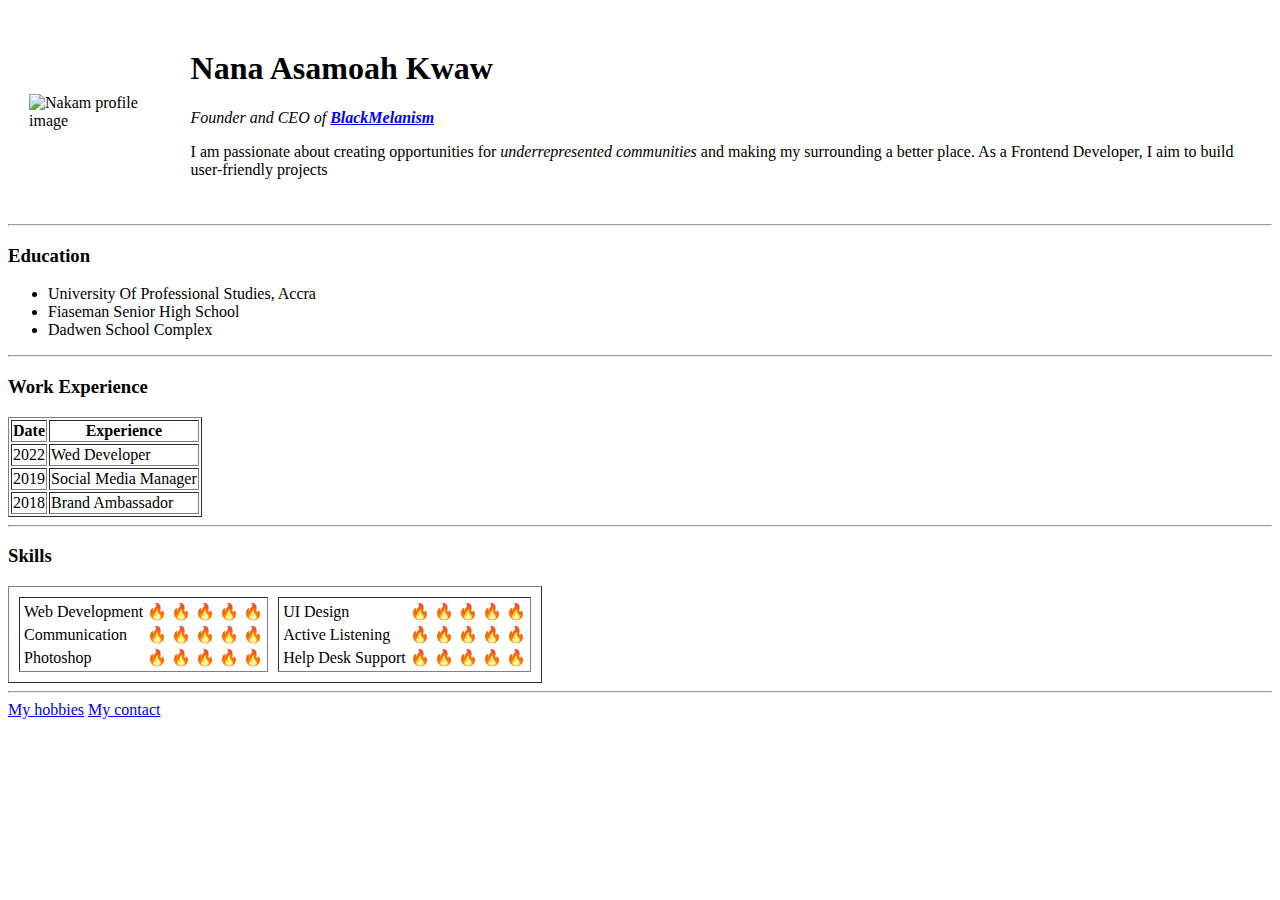
==== index.html @ c6e29e7b "initial commit" ====
<!DOCTYPE html>
<html lang="en">

<head>
    <meta charset="UTF-8">
    <meta http-equiv="X-UA-Compatible" content="IE=edge">
    <meta name="viewport" content="width=device-width, initial-scale=1.0">
    <title>Nakam Personal Site</title>
</head>

<body>
    <table cellspacing="20">
        <tr>
            <td><img src="https://avatars.githubusercontent.com/u/89482825?v=4" alt="Nakam profile image"></td>
            <td>
                <h1>Nana Asamoah Kwaw</h1>
                <p><em>Founder and CEO of <strong><a href="https://www.facebook.com/BlackMelanism" target="_blank">BlackMelanism</a></strong></em></p>
                <p>I am passionate about creating opportunities for <em>underrepresented communities</em> and making my surrounding a better place. As a Frontend Developer, I aim to build user-friendly projects</p>
            </td>
        </tr>
    </table>

    <hr>

    <h3>Education</h3>
    <ul>
        <li>University Of Professional Studies, Accra</li>
        <li>Fiaseman Senior High School</li>
        <li>Dadwen School Complex</li>
    </ul>

    <hr>

    <h3>Work Experience</h3>
    <table border="1px">
        <thead>
            <tr>
                <th>Date</th>
                <th>Experience</th>
            </tr>
        </thead>

        <tbody>
            <tr>
                <td>2022</td>
                <td>Wed Developer</td>
            </tr>
            <tr>
                <td>2019</td>
                <td>Social Media Manager</td>
            </tr>
            <tr>
                <td>2018</td>
                <td>Brand Ambassador</td>
            </tr>
        </tbody>
    </table>
    
    <hr>

    <h3>Skills</h3>
    
    <table border="1" cellspacing="10">
        <tr>
            <td>
                <table>
                    <tr>
                        <td>Web Development</td>
                        <td>🔥 🔥 🔥 🔥 🔥 </td>
                    </tr>
                    <tr>
                        <td>Communication</td>
                        <td>🔥 🔥 🔥 🔥 🔥 </td>
                    </tr>
                    <tr>
                        <td>Photoshop</td>
                        <td>🔥 🔥 🔥 🔥 🔥 </td>
                    </tr>
                </table>
            </td>
            <td>
                <table>
                    <tr>
                        <td>UI Design</td>
                        <td>🔥 🔥 🔥 🔥 🔥 </td>
                    </tr>
                    <tr>
                        <td>Active Listening</td>
                        <td>🔥 🔥 🔥 🔥 🔥 </td>
                    </tr>
                    <tr>
                        <td>Help Desk Support</td>
                        <td>🔥 🔥 🔥 🔥 🔥 </td>
                    </tr>
                </table>
            </td>
        </tr>
    </table>
    <!-- <table border="1">
        <tr>
           <td>Web Development</td>
           <td>🔥 🔥 🔥 🔥 🔥 </td>
           <td>Communication</td>
           <td>🔥 🔥 🔥 🔥 🔥</td>
        </tr>
        <tr>
            <td>UI Design</td>
            <td>🔥 🔥 🔥 </td>
            <td>Active Listening</td>
            <td>🔥 🔥 🔥 🔥 </td>
         </tr>
         <tr>
            <td>Photoshop</td>
            <td>🔥 🔥 🔥 🔥 </td>
            <td>Team Work</td>
            <td>🔥 🔥 🔥 🔥 </td>
         </tr>
         <tr>
            <td>Help Desk Support</td>
            <td>🔥 🔥  </td>
            <td>Brainstorming</td>
            <td>🔥 🔥 🔥 </td>
         </tr>
    </table> -->
    <hr>
    <a href="hobbies.html">My hobbies</a>    
    <a href="contact.html">My contact</a>    

</body>

</html>
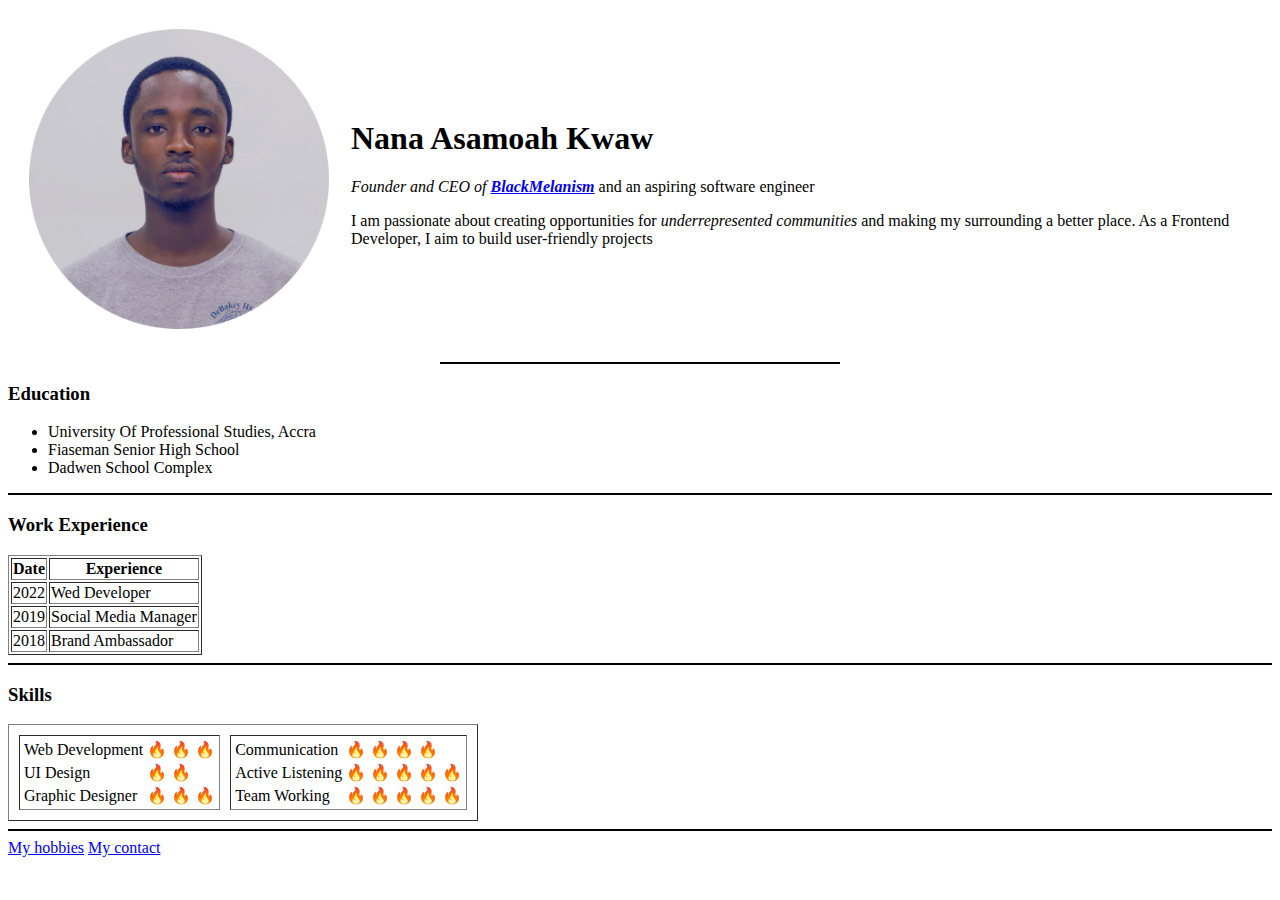
==== commit 14396525: "Added a few style and updated the profile image" ====
--- a/index.html
+++ b/index.html
@@ -6,21 +6,29 @@
     <meta http-equiv="X-UA-Compatible" content="IE=edge">
     <meta name="viewport" content="width=device-width, initial-scale=1.0">
     <title>Nakam Personal Site</title>
+
+    <style>
+        hr{
+            border-style: none;
+            height: 2px;
+            background-color: #000;
+        }
+    </style>
 </head>
 
 <body>
     <table cellspacing="20">
         <tr>
-            <td><img src="https://avatars.githubusercontent.com/u/89482825?v=4" alt="Nakam profile image"></td>
+            <td><img src="images/Profile.png" width="300px" alt="Nakam profile image"></td>
             <td>
                 <h1>Nana Asamoah Kwaw</h1>
-                <p><em>Founder and CEO of <strong><a href="https://www.facebook.com/BlackMelanism" target="_blank">BlackMelanism</a></strong></em></p>
+                <p><em>Founder and CEO of <strong><a href="https://www.facebook.com/BlackMelanism" target="_blank">BlackMelanism</a></strong></em> and an aspiring software engineer</p>
                 <p>I am passionate about creating opportunities for <em>underrepresented communities</em> and making my surrounding a better place. As a Frontend Developer, I aim to build user-friendly projects</p>
             </td>
         </tr>
     </table>
 
-    <hr>
+    <hr width="400px">
 
     <h3>Education</h3>
     <ul>
@@ -66,30 +74,30 @@
                 <table>
                     <tr>
                         <td>Web Development</td>
-                        <td>🔥 🔥 🔥 🔥 🔥 </td>
+                        <td>🔥 🔥 🔥 </td>
                     </tr>
                     <tr>
-                        <td>Communication</td>
-                        <td>🔥 🔥 🔥 🔥 🔥 </td>
+                        <td>UI Design</td>
+                        <td>🔥 🔥 </td>
                     </tr>
                     <tr>
-                        <td>Photoshop</td>
-                        <td>🔥 🔥 🔥 🔥 🔥 </td>
+                        <td>Graphic Designer</td>
+                        <td>🔥 🔥 🔥 </td>
                     </tr>
                 </table>
             </td>
             <td>
                 <table>
                     <tr>
-                        <td>UI Design</td>
-                        <td>🔥 🔥 🔥 🔥 🔥 </td>
+                        <td>Communication</td>
+                        <td>🔥 🔥 🔥 🔥 </td>
                     </tr>
                     <tr>
                         <td>Active Listening</td>
                         <td>🔥 🔥 🔥 🔥 🔥 </td>
                     </tr>
                     <tr>
-                        <td>Help Desk Support</td>
+                        <td>Team Working</td>
                         <td>🔥 🔥 🔥 🔥 🔥 </td>
                     </tr>
                 </table>
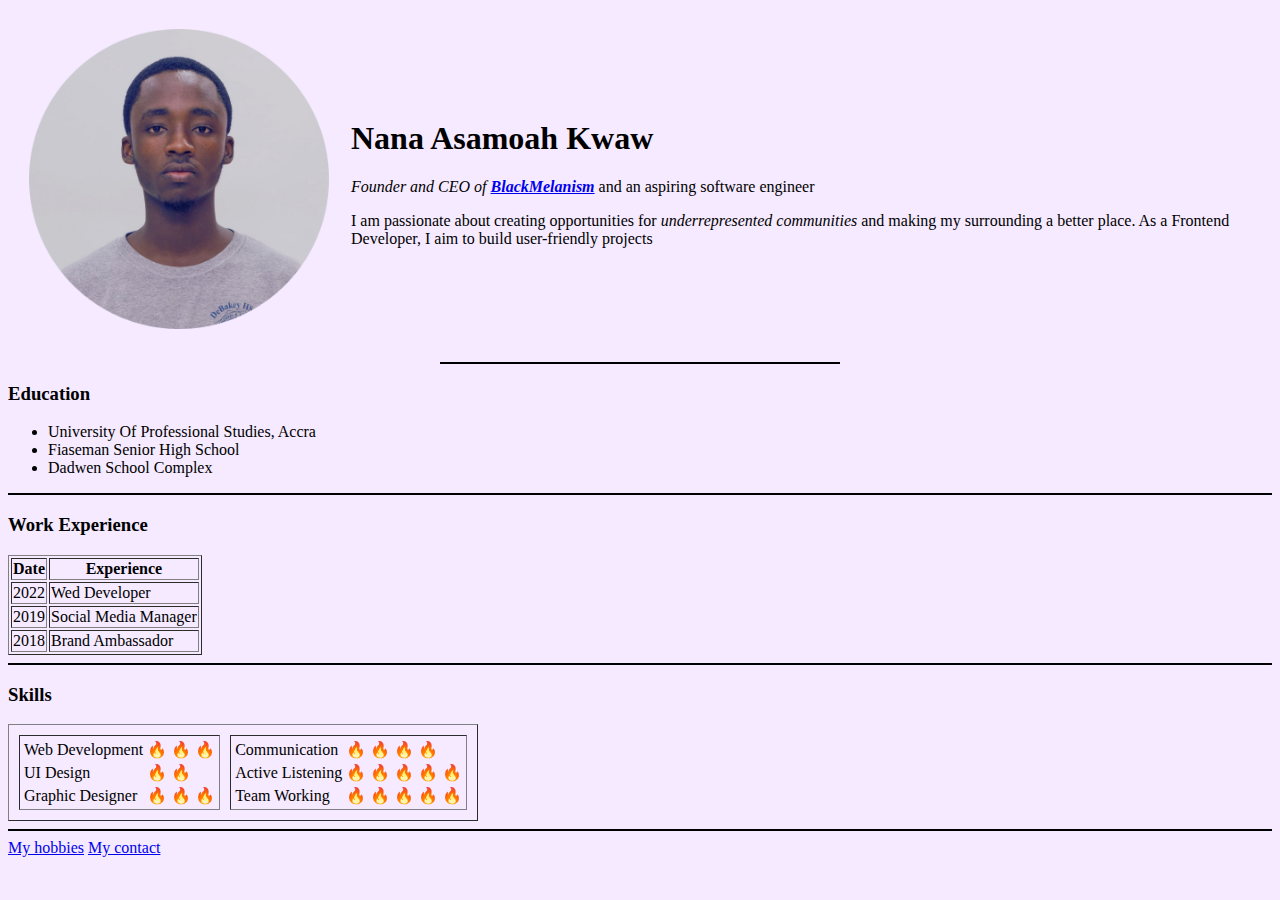
==== commit afa519c5: "Updated the background" ====
--- a/index.html
+++ b/index.html
@@ -8,6 +8,9 @@
     <title>Nakam Personal Site</title>
 
     <style>
+        body{
+            background-color: #f5eaff;
+        }
         hr{
             border-style: none;
             height: 2px;
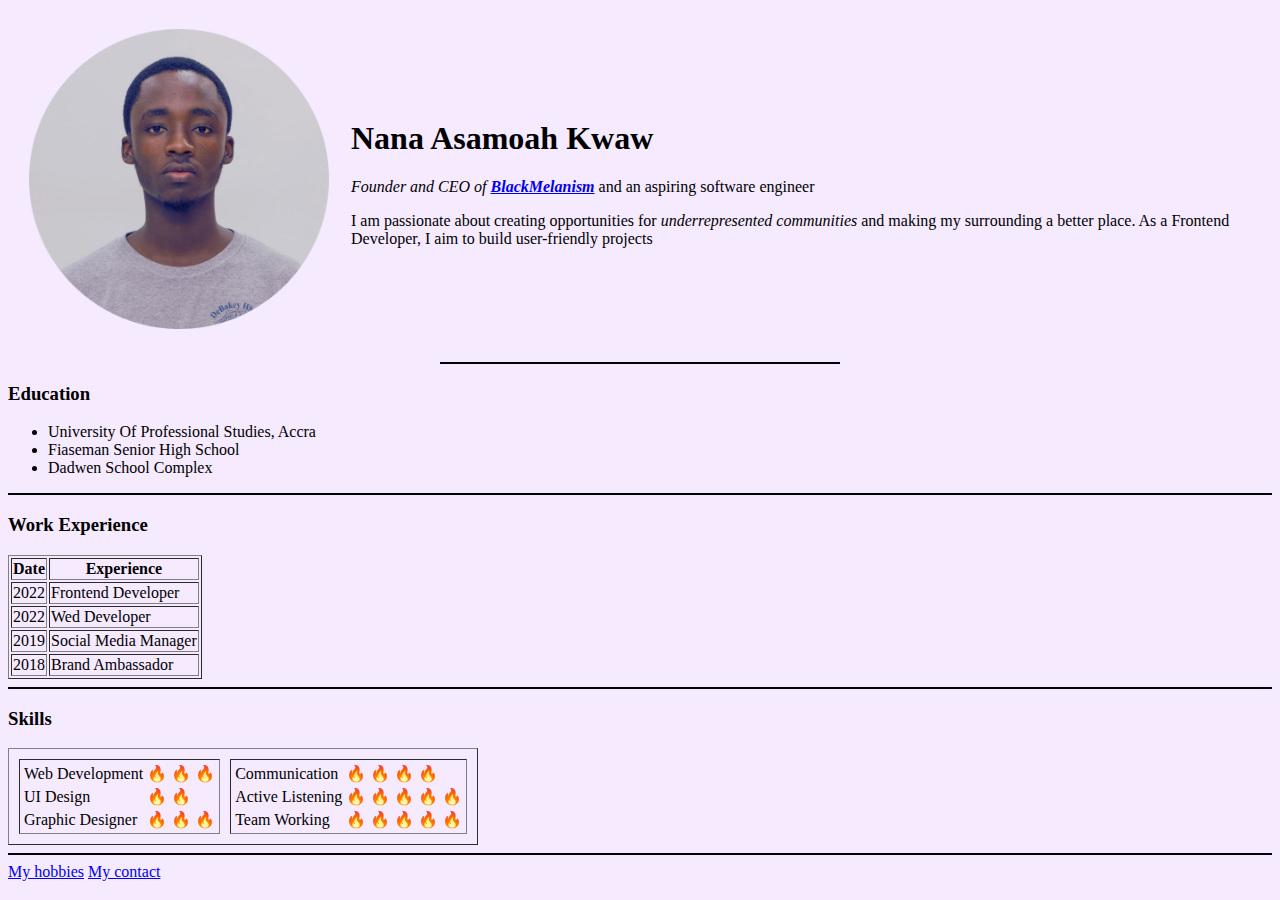
==== commit 4bc46dbb: "updated my experience" ====
--- a/index.html
+++ b/index.html
@@ -52,6 +52,10 @@
         </thead>
 
         <tbody>
+            <tr>
+                <td>2022</td>
+                <td>Frontend Developer</td>
+            </tr>
             <tr>
                 <td>2022</td>
                 <td>Wed Developer</td>
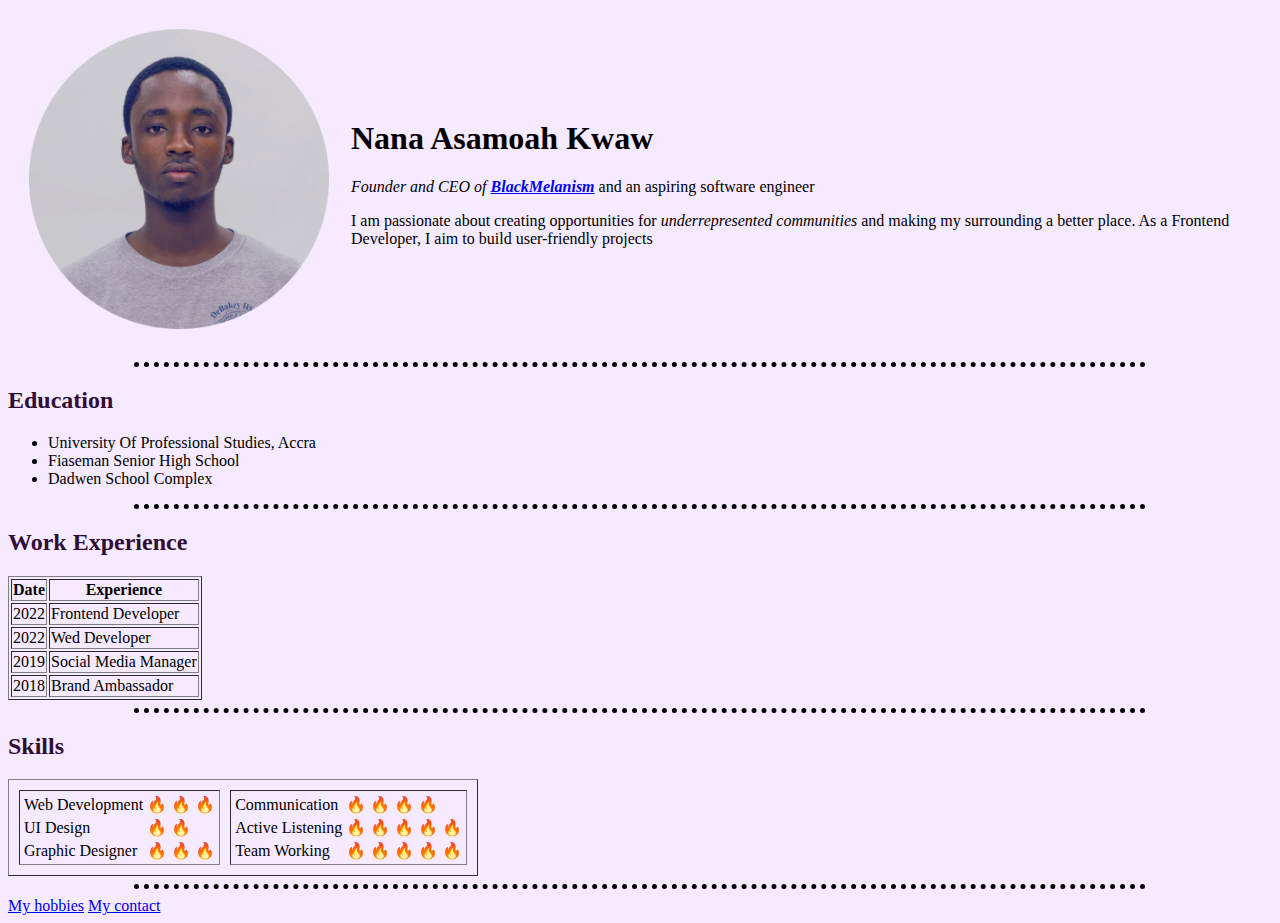
==== commit a407ef10: "added external CSS" ====
--- a/index.html
+++ b/index.html
@@ -5,18 +5,8 @@
     <meta charset="UTF-8">
     <meta http-equiv="X-UA-Compatible" content="IE=edge">
     <meta name="viewport" content="width=device-width, initial-scale=1.0">
+    <link rel="stylesheet" href="css/style.css">
     <title>Nakam Personal Site</title>
-
-    <style>
-        body{
-            background-color: #f5eaff;
-        }
-        hr{
-            border-style: none;
-            height: 2px;
-            background-color: #000;
-        }
-    </style>
 </head>
 
 <body>
@@ -31,9 +21,9 @@
         </tr>
     </table>
 
-    <hr width="400px">
+    <hr id="dottedhr">
 
-    <h3>Education</h3>
+    <h2>Education</h2>
     <ul>
         <li>University Of Professional Studies, Accra</li>
         <li>Fiaseman Senior High School</li>
@@ -42,7 +32,7 @@
 
     <hr>
 
-    <h3>Work Experience</h3>
+    <h2>Work Experience</h2>
     <table border="1px">
         <thead>
             <tr>
@@ -73,7 +63,7 @@
     
     <hr>
 
-    <h3>Skills</h3>
+    <h2>Skills</h2>
     
     <table border="1" cellspacing="10">
         <tr>
--- a/css/style.css
+++ b/css/style.css
@@ -0,0 +1,13 @@
+body{
+    background-color: #f5eaff;
+}
+hr{
+    border-style: none;
+    border-top-style: dotted;
+    border-width: 5px;
+    width: 80%;
+    border-color: #000;
+}
+h2{
+    color: rgb(49, 13, 53);
+}